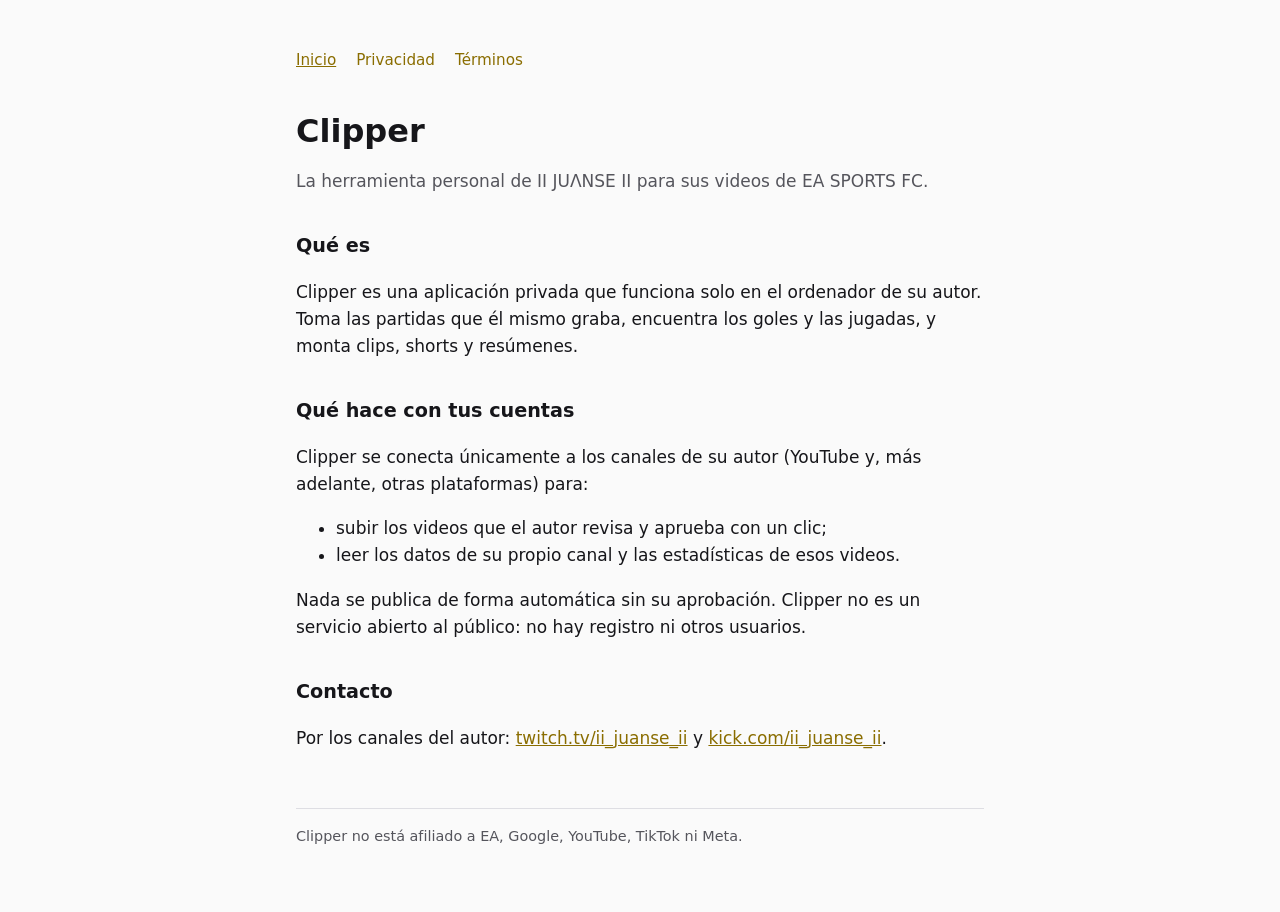
==== index.html @ 5e1f1e01 "Páginas públicas de Clipper: inicio, privacidad y términos Co-Authored-By: Claude Opus 5.5 <noreply@" ====
<!doctype html>
<html lang="es">
<head>
  <meta charset="utf-8">
  <meta name="viewport" content="width=device-width, initial-scale=1">
  <title>Clipper</title>
  <meta name="description" content="Clipper: la herramienta personal de II JUΛNSE II para convertir sus partidos grabados en clips y videos.">
  <link rel="stylesheet" href="estilo.css">
</head>
<body>
<main>
  <nav>
    <a href="./" aria-current="page">Inicio</a>
    <a href="privacidad.html">Privacidad</a>
    <a href="terminos.html">Términos</a>
  </nav>

  <h1>Clipper</h1>
  <p class="sub">La herramienta personal de II JUΛNSE II para sus videos de EA SPORTS FC.</p>

  <h2>Qué es</h2>
  <p>Clipper es una aplicación privada que funciona solo en el ordenador de su autor. Toma las partidas que él mismo
    graba, encuentra los goles y las jugadas, y monta clips, shorts y resúmenes.</p>

  <h2>Qué hace con tus cuentas</h2>
  <p>Clipper se conecta únicamente a los canales de su autor (YouTube y, más adelante, otras plataformas) para:</p>
  <ul>
    <li>subir los videos que el autor revisa y aprueba con un clic;</li>
    <li>leer los datos de su propio canal y las estadísticas de esos videos.</li>
  </ul>
  <p>Nada se publica de forma automática sin su aprobación. Clipper no es un servicio abierto al público: no hay
    registro ni otros usuarios.</p>

  <h2>Contacto</h2>
  <p>Por los canales del autor: <a href="https://twitch.tv/ii_juanse_ii">twitch.tv/ii_juanse_ii</a> y
    <a href="https://kick.com/ii_juanse_ii">kick.com/ii_juanse_ii</a>.</p>

  <footer>Clipper no está afiliado a EA, Google, YouTube, TikTok ni Meta.</footer>
</main>
</body>
</html>
---- estilo.css ----
:root {
  --fondo: #0d0d0f;
  --texto: #ececec;
  --suave: #a3a3a8;
  --acento: #ffd400;
  --borde: #26262b;
}
@media (prefers-color-scheme: light) {
  :root {
    --fondo: #fafafa;
    --texto: #16161a;
    --suave: #55555c;
    --acento: #8a6d00;
    --borde: #dedee3;
  }
}
* { box-sizing: border-box; }
body {
  margin: 0;
  background: var(--fondo);
  color: var(--texto);
  font: 17px/1.6 system-ui, -apple-system, "Segoe UI", sans-serif;
}
main { max-width: 720px; margin: 0 auto; padding: 48px 16px 64px; }
h1 { font-size: 2rem; line-height: 1.2; margin: 0 0 8px; }
h2 { font-size: 1.2rem; margin: 36px 0 8px; }
p, li { color: var(--texto); }
.sub, .fecha, footer { color: var(--suave); }
a { color: var(--acento); }
nav { display: flex; gap: 20px; flex-wrap: wrap; margin-bottom: 40px; font-size: .95rem; }
nav a { text-decoration: none; }
nav a[aria-current] { text-decoration: underline; }
footer { margin-top: 56px; padding-top: 16px; border-top: 1px solid var(--borde); font-size: .9rem; }
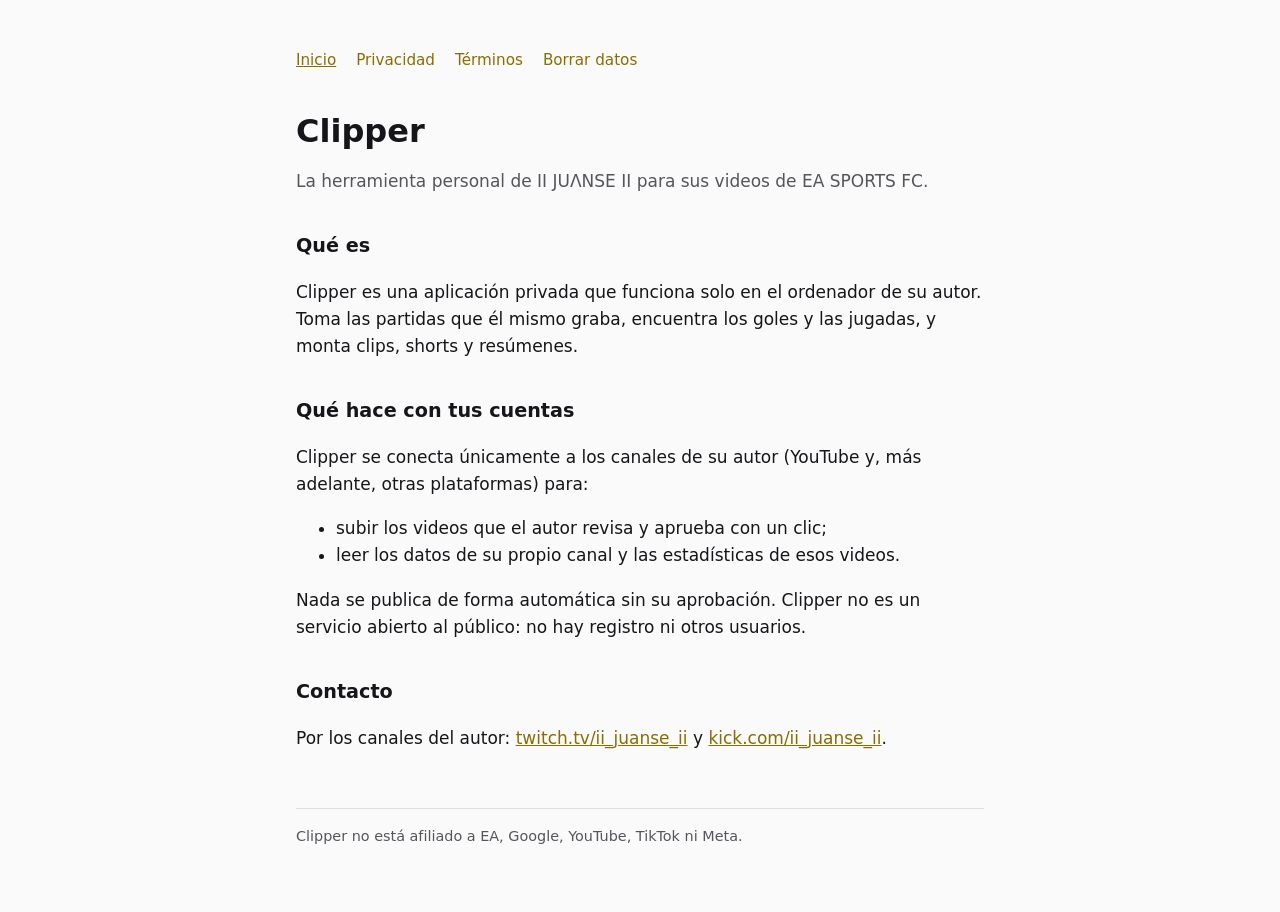
==== commit 5f8e7e34: "Página para borrar tus datos (la pide Meta para publicar la app)" ====
--- a/index.html
+++ b/index.html
@@ -13,6 +13,7 @@
     <a href="./" aria-current="page">Inicio</a>
     <a href="privacidad.html">Privacidad</a>
     <a href="terminos.html">Términos</a>
+    <a href="borrar-datos.html">Borrar datos</a>
   </nav>
 
   <h1>Clipper</h1>
